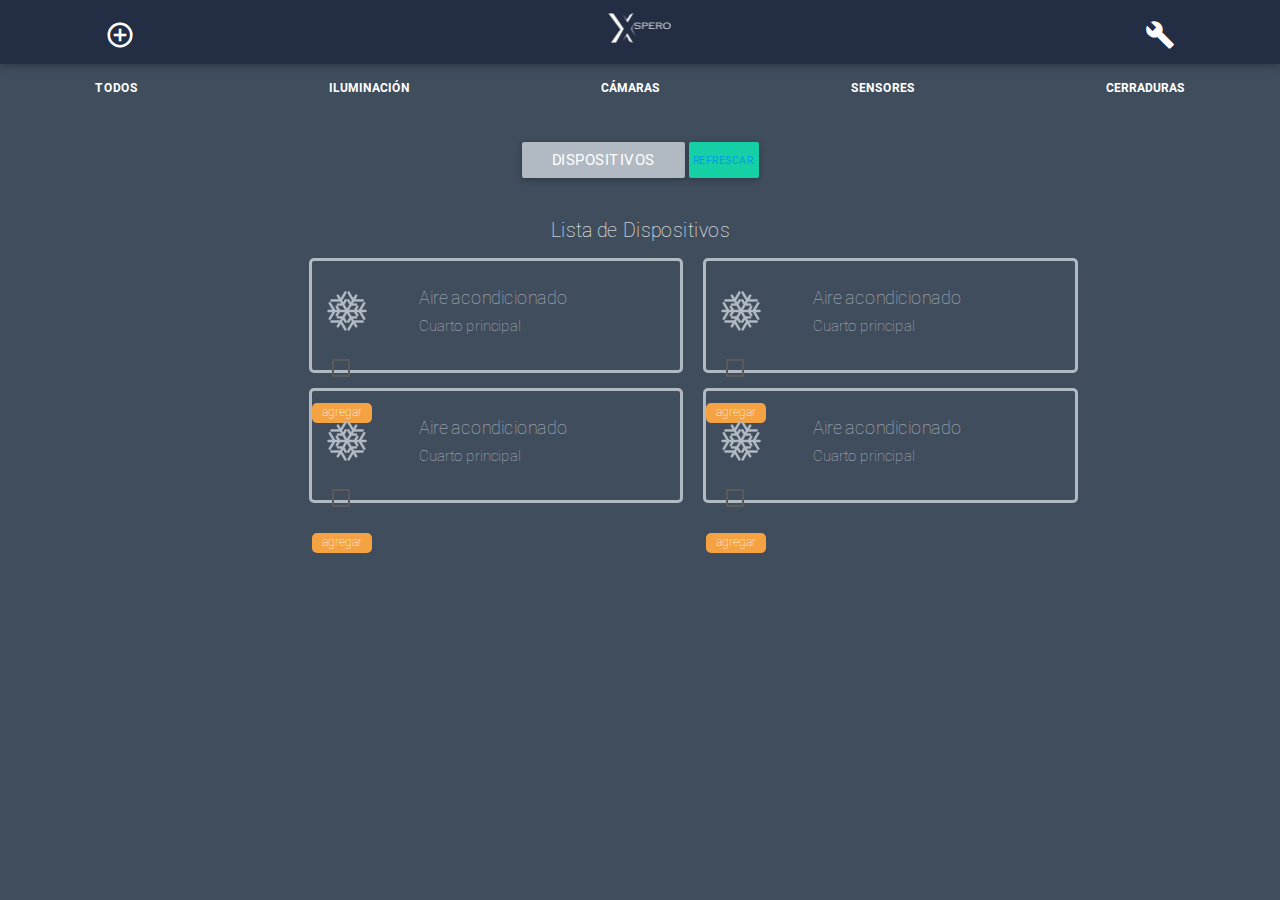
==== agregar.html @ 1f844bd7 "modificando iconograía y demas" ====
<!DOCTYPE html>
  <html lang="es">
    <head>
      <!--Import Google Icon Font-->
      <meta charset="utf-8">
      <link href="http://fonts.googleapis.com/icon?family=Material+Icons" rel="stylesheet">
      <!--Import materialize.css-->
      <link type="text/css" rel="stylesheet" href="css/materialize.css"
        media="screen,projection"/>
      <link rel="stylesheet" href="css/experio.css">
      <title>xperio Agregar</title>

      <!--Let browser know website is optimized for mobile-->
      <meta name="viewport" content="width=device-width, initial-scale=1.0"/>
    </head>
    <body>
        <nav class="navegador">
          <div class="container">
            <div class="nav-wrapper">
              <a href="main.html" class="brand-logo center"><img src="img/logo.png" alt=""></a>
              <ul class="right ">
                <li><a class='dropdown-button adicional' href='#' data-activates='dropdown3'><i class="material-icons transparente">build</i></a></li>
                  <!-- Dropdown Structure -->
                  <ul id='dropdown3' class='dropdown-content left'>
                    <li><a href="#!">Editar perfil</a></li>
                    <li><a href="#!">activar notificaciones</a></li>
                    <li><a href="#!">Sign Out</a></li>
                    <li><a href="#!">Ayuda</a></li>
                  </ul>

              </ul>
              <ul class="left ">
                <li><a href="#"><i class="material-icons">add_circle_outline</i></a></li>

              </ul>
            </div>
          </container>
        </nav>

        <!-- el siguiente espacio es para los filtros -->
      <div id="main_filtros">
        <div class="main_filtros_items ">
          <ul class="contenedor_filtros">
            <li><a href="#">todos</a></li>
            <li><a href="#">Iluminación</a></li>
            <li><a href="#">Cámaras</a></li>
            <li><a href="#">Sensores</a></li>
            <li><a href="#">Cerraduras</a></li>
          </ul>
        </div>
      </div>

      <div class="col s12 center">
        <a class='dropdown-button btn center' href='#' data-activates='dropdown1'>Dispositivos</a>
          <!-- Dropdown Structure -->
          <ul id='dropdown1' class='dropdown-content center'>
            <li><a href="#!">Iluminación</a></li>
            <li><a href="#!">Cámaras</a></li>
            <li><a href="#!">Cerraduras</a></li>
            <li><a href="#!">Sensores</a></li>
          </ul>
          <div class="col btn btn-xperio_chico"><a href="#">refrescar</a></div>
      </div>
      <h3 class="titulo_xperio">Lista de Dispositivos</h3>

<div class="container centrar">
    <div class="row ">
                  <!-- primer dispositivo para asociar -->
                <div class=" contenedor_dispositivo col s12 m6 offset-m1 l4 offset-l2">
                    <div class="col s3 m3 l3 icono_dispositivo">
                      <img src="img/icon_aire.png" alt="">
                    </div>
                    <div class="col s6 m6 l6">
                      <h5 class="titulo_dispositivo">Aire acondicionado</h3>
                      <h6 class="area_dispositivo">Cuarto principal</h3>
                    </div>
                    <div class="col s3 m3 l3">
                      <p class="input_derecha">
                        <input  type="checkbox" id="testa" />
                        <label for="testa"></label>
                      </p>
                      <div class="rectangulo">
                        <p>agregar</p>
                      </div>
                    </div>
                    </div>
                    <!-- final del primer dispositivo para asociar -->
                    <!-- primer dispositivo para asociar -->
                  <div class=" contenedor_dispositivo col s12 m6 l4">
                      <div class="col s3 m3 l3 icono_dispositivo">
                        <img src="img/icon_aire.png" alt="">
                      </div>
                      <div class="col s6 m6 l6">
                        <h5 class="titulo_dispositivo">Aire acondicionado</h3>
                        <h6 class="area_dispositivo">Cuarto principal</h3>
                      </div>
                      <div class="col s3 m3 l3">
                        <p class="input_derecha">
                          <input  type="checkbox" id="testb" />
                          <label for="testb"></label>
                        </p>
                        <div class="rectangulo">
                          <p>agregar</p>
                        </div>
                      </div>
                      </div>
                      <!-- final del primer dispositivo para asociar -->
                      <!-- primer dispositivo para asociar -->
                    <div class=" contenedor_dispositivo col s12 m6 l4">
                        <div class="col s3 m3 l3 icono_dispositivo">
                          <img src="img/icon_aire.png" alt="">
                        </div>
                        <div class="col s6 m6 l6">
                          <h5 class="titulo_dispositivo">Aire acondicionado</h3>
                          <h6 class="area_dispositivo">Cuarto principal</h3>
                        </div>
                        <div class="col s3 m3 l3">
                          <p class="input_derecha">
                            <input  type="checkbox" id="testc" />
                            <label for="testc"></label>
                          </p>
                          <div class="rectangulo">
                            <p>agregar</p>
                          </div>
                        </div>
                        </div>
                        <!-- final del primer dispositivo para asociar -->
                        <!-- primer dispositivo para asociar -->
                      <div class=" contenedor_dispositivo col s12 m6 l4">
                          <div class="col s3 m3 l3 icono_dispositivo">
                            <img src="img/icon_aire.png" alt="">
                          </div>
                          <div class="col s6 m6 l6">
                            <h5 class="titulo_dispositivo">Aire acondicionado</h3>
                            <h6 class="area_dispositivo">Cuarto principal</h3>
                          </div>
                          <div class="col s3 m3 l3">
                            <p class="input_derecha">
                              <input  type="checkbox" id="testd" />
                              <label for="testd"></label>
                            </p>
                            <div class="rectangulo">
                              <p>agregar</p>
                            </div>
                          </div>
                          </div>
                          <!-- final del primer dispositivo para asociar -->
      </div>
    </div>
      <!--Import jQuery before materialize.js-->
      <script type="text/javascript" src="https://code.jquery.com/jquery-2.1.1.js"></script>
      <script type="text/javascript" src="js/bin/materialize.js"></script>
    </body>
  </html>
---- css/experio.css ----
body {
  background-color: #404D5D !important;
  min-height: 100%;
}

.row .col {
  padding: 0;
}

#main {
  margin-top: 8em;
  text-align: center;
}

.logo {
  width: 150px;
  padding-bottom: 2em;
}

.logo1 {
  width: 100px;
  padding-bottom: 1.5em;
  margin-top: -1em;
}

.btn-xperio {
  color: #ffffff;
  background-color: transparent;
  box-shadow: none;
  width: 150px;
  font-weight: 200;
  font-size: .8em;
  margin-bottom: 1.5em;
}

.btn-xperio:hover {
  background-color: #F43868;
  color: #ffffff;
}

.input-field label {
  color: #ffffff;
}

.input-field input[type=text]:focus + label {
  color: #ffffff;
  opacity: 0.2;
}

.input-field input[type=password]:focus + label {
  color: #ffffff;
  opacity: 0.2;
}

.nuevacontrasena {
  text-decoration: none;
  color: #ffffff;
}

nav .nav-wrapper i {
  margin-top: .5em;
}

@media (min-width: 670px) {
  nav .nav-wrapper i {
    margin-top: .1em;
  }
}

i {
  margin-top: .5em;
}

.navegador {
  background-color: #232E45;
}

.main_filtros_item {
  text-align: center;
}

.contenedor_filtros {
  text-align: center;
  margin-bottom: 3em;
  display: -webkit-box;
  display: -webkit-flex;
  display: -ms-flexbox;
  display: flex;
  -webkit-flex-flow: center;
      -ms-flex-flow: center;
          flex-flow: center;
  margin-top: 1em;
  padding: 0;
}

.contenedor_filtros li {
  display: inline-block;
  -webkit-box-flex: 1;
  -webkit-flex: auto;
      -ms-flex: auto;
          flex: auto;
  text-align: center;
}

.contenedor_filtros a {
  color: #ffffff;
  font-size: .8em;
  -webkit-box-flex: 1;
  -webkit-flex: auto;
      -ms-flex: auto;
          flex: auto;
  display: block;
  font-weight: bold;
  text-transform: uppercase;
}

.contenedor_filtros a:hover {
  background-color: #ffffff;
  color: #404D5D;
  padding: .5em 0;
}

.contenedor_filtros a:hover:active {
  background-color: #ffffff;
  color: #F43868;
}

#main_display {
  margin-left: 5%;
  margin-right: 5%;
}

.caja_display {
  background-color: #FF615E;
  box-shadow: 3px 3px 8px #000000;
  border-radius: 5px;
  height: 100px;
}

img.right1 {
  margin-top: -2.5em;
  margin-left: 10em;
}

@media (min-width: 670px) {
  img.right1 {
    margin-top: -6em !important;
    margin-left: 7.5em;
    position: absolute;
  }
}

@media (min-width: 670px) {
  .caja_display {
    height: 200px;
    width: 200px;
    margin-right: 20px;
  }
  .caja_icono {
    height: 200px !important;
  }
  .icono_display {
    margin-top: 8em !important;
  }
  .texto_caja {
    margin-top: 1em !important;
    display: inline-block;
  }
  #main_display {
    margin-left: 12%;
    margin-right: 12%;
  }
  .right1 {
    height: 30px;
  }
  .caja_config img {
    padding-left: 4em;
  }
}

.caja_icono {
  background-color: #FF615E;
  box-shadow: 3px 0 5px #404D5D;
  border-radius: 5px 0 0 5px;
  width: 25%;
  height: 100px;
  text-align: center;
  vertical-align: middle;
}

.icono_display {
  height: 50px;
  margin-top: 1.5em;
}

.texto_caja {
  color: #ffffff;
  font-weight: 200;
}

.texto_caja {
  font-size: 1.5em;
  margin-top: .4em;
  margin-left: .3em;
}

.texto_caja1 {
  font-size: .9em;
  color: #ffffff;
  font-weight: 200;
  margin-top: -.8em;
  margin-left: .5em;
}

.boton_display {
  background-color: #ffffff;
  width: 60px;
  height: 25px;
  position: absolute;
  left: 14em;
  margin-top: 4.3em;
  border-radius: 5px;
  display: block;
  box-shadow: inset 0 0 5px #404D5D;
}

.caja_config {
  margin-top: -2.5em;
}

.caja_config img {
  height: 20px;
}

.boton_manual {
  margin-top: 3.5em;
  margin-left: 3.5em;
}

.manejador {
  text-align: right;
  margin-top: .5em;
}

.switch label input[type=checkbox]:checked + .lever {
  background-color: #50E3C2;
}

label {
  color: #ffffff;
}

.switch label .lever {
  background-color: #ffffff;
}

.switch label input[type=checkbox]:checked + .lever:after {
  background-color: #50E3C2;
}

.titulo_restablecer {
  font-size: 1.2em;
  color: #ffffff;
  font-weight: 200;
}

.btn-xperio_chico {
  background-color: #15d0a5;
  color: #ffffff;
  width: 70px;
  font-size: .7em;
  text-align: center;
  padding-left: 4px;
}

#main_dispositivos {
  margin-top: 1.5em;
}

.dropdown-button {
  background-color: #B1B9C2 !important;
}

.titulo_xperio {
  font-size: 1.3em;
  color: #ffffff;
  text-align: center;
  padding-top: 1em;
  font-weight: 200;
}

.contenedor_dispositivo {
  border: 3px solid #B1B9C2;
  height: 80px;
  border-radius: 5px;
  margin-bottom: 1em;
  margin-left: 10px;
  margin-right: 10px;
}

@media (min-width: 670px) {
  .contenedor_dispositivo {
    margin-left: 20px;
    margin-right: 20px;
    height: 115px;
  }
  .rectangulo {
    margin-top: 10px;
  }
  .centrar {
    margin-left: 25%;
  }
}

@media (min-width: 670px) {
  .center_asociar {
    margin-left: 17.5%;
  }
}

.icono_dispositivo {
  margin-left: 1em !important;
  margin-top: 1em;
}

@media (min-width: 670px) {
  .icono_dispositivo {
    margin-top: 2em;
  }
}

.titulo_dispositivo {
  color: #B1B9C2;
  font-size: 1.2em;
  font-weight: 200;
}

@media (min-width: 670px) {
  .titulo_dispositivo {
    margin-top: 1.5em;
  }
}

.area_dispositivo {
  color: #B1B9C2;
  font-weight: 200;
}

.rectangulo {
  background-color: #f5a342;
  border-radius: 5px;
  height: 20px;
  width: 60px !important;
  margin-top: -1em;
  text-align: center;
}

.rectangulo:hover {
  width: 55px;
  height: 18px;
}

@media (min-width: 768px) {
  .rectangulo {
    margin-top: 1em;
  }
}

.auto_manual {
  margin-top: -2em;
  color: #ffffff;
  font-size: .8em;
  font-weight: 200;
}

.rectangulo p {
  color: #ffffff;
  font-weight: 200;
  font-size: .8em;
  margin-top: .1em;
}

.input_derecha {
  padding-left: 20px;
  margin-top: 5px;
}

@media (min-width: 670px) {
  .input_derecha {
    margin-top: 1.1em;
  }
}

.texto_input {
  margin-top: 10px;
  margin-left: 10em;
}

@media (min-width: 768px) {
  .texto_input {
    margin-left: 4em;
    margin-top: 20px;
  }
  .texto_caja1 {
    width: 100px;
  }
}

.titulo_dispositivo_principal {
  color: #ffffff;
  font-size: 1.8em;
  font-weight: 300;
}

.icono_dispositivo_asociar {
  border: 2px solid #ffffff;
  height: 100px;
}

.cuerpo_titulo {
  font-size: 1.3em;
  color: #ffffff;
  font-weight: 200;
  text-align: left;
  margin-left: .8em;
}

.cuerpo_subtitulo {
  font-size: 1em;
  color: #ffffff;
  font-weight: 200;
  text-align: left;
  margin-left: 1em;
}

.cuerpo_dispositivo_asociar {
  border: 2px solid #ffffff;
  height: 100px;
}

.alinear_bloque {
  margin-left: 20%;
}

.subir {
  margin-top: -3.5em;
}

.adicional {
  background-color: transparent !important;
}

.derecha {
  margin-left: 45px;
  margin-top: 15px;
  background-color: transparent !important;
}

.agregar_dispositivo {
  margin-left: 3%;
  margin-right: 3%;
  margin-top: 2em;
  height: 100px;
  border: 3px dashed #ffffff;
  opacity: .5;
  border-radius: 10px;
  display: -webkit-box;
  display: -webkit-flex;
  display: -ms-flexbox;
  display: flex;
}

@media (min-width: 670px) {
  .agregar_dispositivo {
    margin: 0;
    display: inline-block;
    height: 210px;
    margin-top: 1em;
  }
}

.icono_agregar {
  -webkit-box-flex: 1;
  -webkit-flex: auto;
      -ms-flex: auto;
          flex: auto;
  opacity: .5;
  margin-left: 1em;
  margin-top: 1.1em;
  color: #ffffff;
  font-size: 2em;
}

.texto_agregar_dispositivo {
  font-size: 1.2em;
  margin-top: -1.7em;
  margin-left: 4em;
  color: #ffffff;
  opacity: .5;
}

@media (min-width: 670px) {
  .icono_agregar {
    margin-left: .5em;
    margin-top: 3em;
  }
  .texto_agregar_dispositivo {
    margin-left: 2.5em;
  }
}

footer {
  background-color: #232E45;
  width: 100%;
  height: 60px;
}

.contenedor_variable {
  width: auto;
  height: 120px;
  background-color: red;
  border-radius: 10px;
  box-shadow: 0px 0 4px #232E45;
  display: -webkit-box;
  display: -webkit-flex;
  display: -ms-flexbox;
  display: flex;
  padding: 0;
  margin: 10px;
}

@media (min-width: 670px) {
  .contenedor_variable {
    height: 220px;
  }
}

.content_icon {
  height: 100%;
  background-color: green;
  width: 100%;
  border-radius: 10px 0 0 10px;
  box-shadow: 3px 0 4px #404D5D;
  text-align: left;
  padding: 0 !important;
  -webkit-align-self: flex-start;
      -ms-flex-item-align: start;
          align-self: flex-start;
  text-align: center;
  display: -webkit-box;
  display: -webkit-flex;
  display: -ms-flexbox;
  display: flex;
  -webkit-box-pack: center;
  -webkit-justify-content: center;
      -ms-flex-pack: center;
          justify-content: center;
  -webkit-box-align: center;
  -webkit-align-items: center;
      -ms-flex-align: center;
          align-items: center;
}

.tamano_logo {
  height: 50px;
}

.testo {
  margin-left: .8rem;
  color: #ffffff;
  font-weight: 200;
}

@media (min-width: 670px) {
  .mayor {
    padding-top: 2.5em;
  }
}

.mayor {
  font-size: 1.2em;
  font-weight: 400;
  line-height: 1.3em;
  margin-bottom: 0;
  margin-top: .5em;
  text-transform: uppercase;
}

.menor {
  font-size: .9em;
  margin-top: .2em;
}

.content_herra {
  display: -webkit-box;
  display: -webkit-flex;
  display: -ms-flexbox;
  display: flex;
  -webkit-box-pack: justify;
  -webkit-justify-content: space-between;
      -ms-flex-pack: justify;
          justify-content: space-between;
}

.icon_herra {
  height: 30px;
  margin-top: 1em;
  -webkit-align-content: center;
      -ms-flex-line-pack: center;
          align-content: center;
  -webkit-align-self: flex-start;
      -ms-flex-item-align: start;
          align-self: flex-start;
}

@media (max-width: 480px) {
  .icon_herra {
    margin-left: 3em;
  }
  .abajo1 {
    margin-left: -1em;
  }
}

.none {
  background-color: transparent !important;
}

.abajo1 {
  display: -webkit-box;
  display: -webkit-flex;
  display: -ms-flexbox;
  display: flex;
  -webkit-box-align: end;
  -webkit-align-items: flex-end;
      -ms-flex-align: end;
          align-items: flex-end;
  -webkit-align-content: center;
      -ms-flex-line-pack: center;
          align-content: center;
  -webkit-box-pack: end;
  -webkit-justify-content: flex-end;
      -ms-flex-pack: end;
          justify-content: flex-end;
  margin-bottom: 1em;
  margin-left: -1em;
}

.indicador_presencia {
  height: 20px;
  width: 50px;
  border-radius: 20px;
  background-color: #27f99a;
  margin-left: 3em;
  box-shadow: 0 0 3px #404D5D;
}

.foco {
  background-color: #FF615E;
}

.content_icon .foco {
  background-color: #FF615E;
}

.temperatura {
  background-color: #3FC6F5;
}

.content_icon .temperatura {
  background-color: #3FC6F5;
}

.input {
  font-size: 1.8em;
  margin-top: -10px;
}

.input1 {
  font-size: 1.8em;
  margin-left: 2.5em;
}

.aire_acondicionado {
  background-color: #FDBF00;
}

.content_icon .aire_acondicionado {
  background-color: #FDBF00;
}

.dimerc {
  background-color: #F92E53;
}

.content_icon .dimerc {
  background-color: #F92E53;
}

.dimerc-color {
  margin-left: 1em;
  margin-top: 2em;
}

@media (max-width: 670px) {
  .dimerc-color {
    margin-top: 0;
  }
}

.camara1 {
  background-color: #0CC9B3;
}

.content_icon .camara1 {
  background-color: #0CC9B3;
}

.tamano_logo_camara1 {
  height: 30px;
  margin-top: 3em;
}

@media (min-width: 670px) {
  .tamano_logo_camara1 {
    height: 40px;
    margin-top: 3em;
  }
}

.movimiento1 {
  background-color: #14A9DE;
}

.content_icon .movimiento1 {
  background-color: #14A9DE;
}

.humo1 {
  background-color: #53A4EB;
}

.content_icon .humo1 {
  background-color: #53A4EB;
}

.tamano_logo_humo1 {
  height: 30px;
  margin-top: 3em;
}

@media (min-width: 670px) {
  .tamano_logo_humo1 {
    height: 40px;
    margin-top: 3em;
  }
}

.humedad1 {
  background-color: #0C59B4;
}

.content_icon .humedad1 {
  background-color: #0C59B4;
}

.cerradura1 {
  background-color: #BD10E0;
}

.content_icon .ceradura1 {
  background-color: #BD10E0;
}

.electrovalvula1 {
  background-color: #9B9B9B;
}

.content_icon .electrovalvula1 {
  background-color: #9B9B9B;
}

.tamano_logo_electrovalvula1 {
  height: 30px;
  margin-top: 3em;
}

@media (min-width: 670px) {
  .tamano_logo_electrovalvula1 {
    height: 40px;
    margin-top: 3em;
  }
}

.cerradura2 {
  background-color: #0BBF38;
}

.content_icon .cerradura2 {
  background-color: #0BBF38;
}

.persiana1 {
  background-color: #D0021B;
}

.content_icon .persiana1 {
  background-color: #D0021B;
}

.cortina1 {
  background-color: #EB1558;
}

.content_icon .cortina1 {
  background-color: #EB1558;
}

.tamano_logo_cortina1 {
  height: 30px;
  margin-top: 3em;
}

@media (min-width: 670px) {
  .tamano_logo_cortina1 {
    height: 40px;
    margin-top: 3em;
  }
}

.sirena1 {
  background-color: #9C920E;
}

.content_icon .sirena1 {
  background-color: #9C920E;
}

.iluminacion {
  background-color: #2A788B;
}

.content_icon .iluminacion {
  background-color: #2A788B;
}

.tomacorriente {
  background-color: #8B0377;
}

.content_icon .tomacorriente {
  background-color: #8B0377;
}

.ventilador {
  background-color: #afbd0a;
}

.content_icon .ventilador {
  background-color: #afbd0a;
}

.lamparahalo {
  background-color: #F58323;
}

.content_icon .lamparahalo {
  background-color: #F58323;
}

.bomba {
  background-color: #1580d9;
}

.content_icon .bomba {
  background-color: #1580d9;
}

.lampara-rgb {
  background-color: #bc60e7;
}

.content_icon .lampara-rgb {
  background-color: #bc60e7;
}

.arriba_cuadro {
  height: 25px;
  width: 25px;
  border-radius: 5px;
  background-color: #fff;
  display: -webkit-box;
  display: -webkit-flex;
  display: -ms-flexbox;
  display: flex;
  -webkit-box-pack: center;
  -webkit-justify-content: center;
      -ms-flex-pack: center;
          justify-content: center;
  -webkit-box-align: center;
  -webkit-align-items: center;
      -ms-flex-align: center;
          align-items: center;
  margin-left: 30px;
  margin-bottom: 5px;
}

.arriba_cuadro:active {
  background-color: #bded41;
  box-shadow: 0 0 3px #404D5D;
}

.icono-chico {
  -webkit-box-align: center;
  -webkit-align-items: center;
      -ms-flex-align: center;
          align-items: center;
  height: 12px;
  width: 18px;
}

@media (min-width: 670px) {
  .derecha_maximo {
    margin-left: 15%;
  }
}
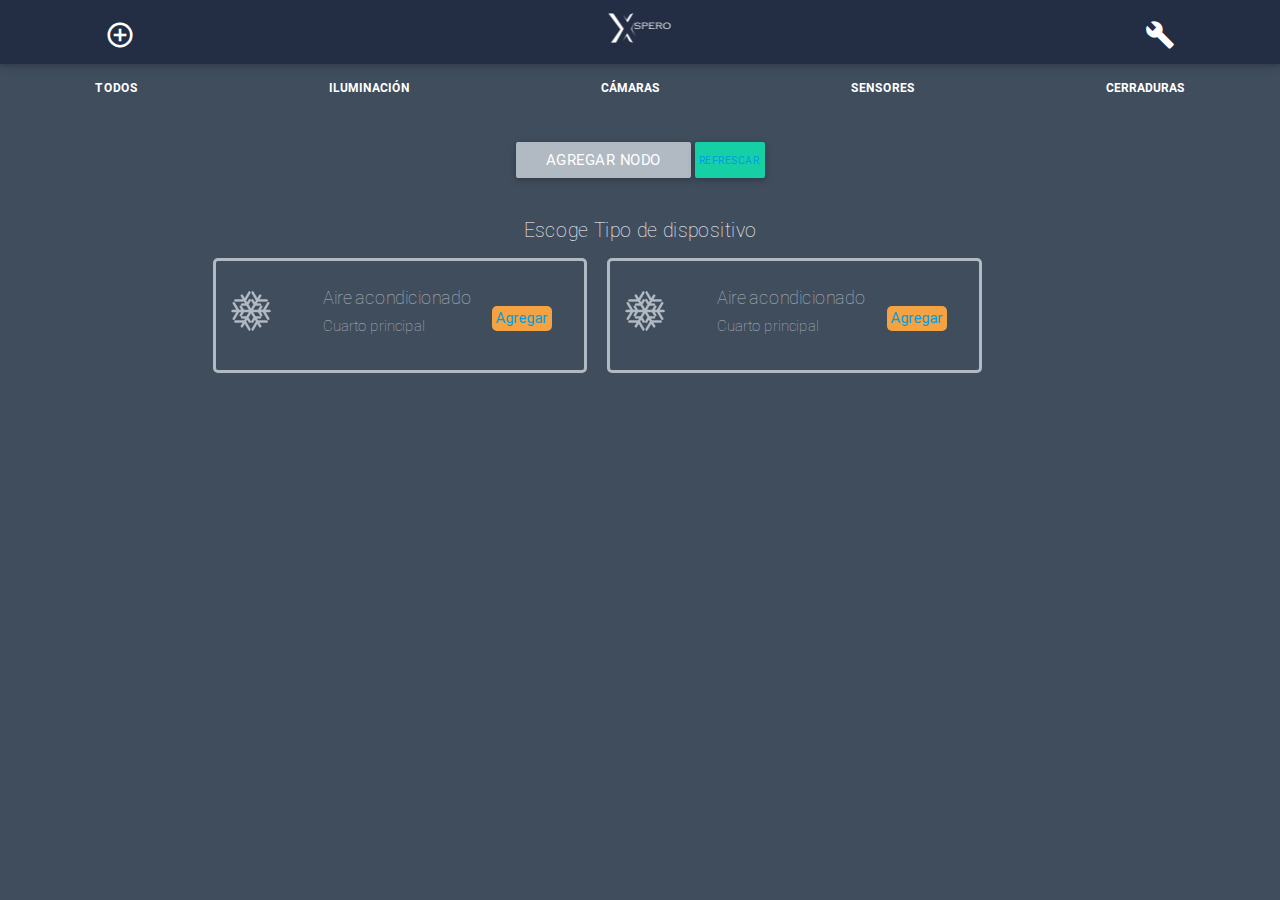
==== commit 63e328b7: "terminando pop pu" ====
--- a/agregar.html
+++ b/agregar.html
@@ -52,7 +52,7 @@
       </div>
 
       <div class="col s12 center">
-        <a class='dropdown-button btn center' href='#' data-activates='dropdown1'>Dispositivos</a>
+        <a class='dropdown-button btn center' href='#' data-activates='dropdown1'>Agregar nodo</a>
           <!-- Dropdown Structure -->
           <ul id='dropdown1' class='dropdown-content center'>
             <li><a href="#!">Iluminación</a></li>
@@ -62,94 +62,110 @@
           </ul>
           <div class="col btn btn-xperio_chico"><a href="#">refrescar</a></div>
       </div>
-      <h3 class="titulo_xperio">Lista de Dispositivos</h3>
+      <!-- <h3 class="titulo_xperio">Lista de Dispositivos</h3> -->
 
-<div class="container centrar">
-    <div class="row ">
+      <!-- <div class="col s12 m12 l12 alinear_bloque ">
+        <h3 class="titulo_dispositivo_principal">Dispositivo Padre</h3>
+      </div>
+      <div class="container">
+      <div class="row ">
+        <div class="col s12 m6 l6 centrar_dispositivo">
+          <div class="col s3 m3 l3 icono_dispositivo_asociar">
+            <img src="img/icon_cerradura.png">
+          </div>
+          <div class="col s7 m7 l7 cuerpo_dispositivo_asociar">
+            <h5 class="cuerpo_titulo">Nombre dispositivo padre</h5>
+            <h5 class="cuerpo_subtitulo">Ubicación dispositivo padre</h5>
+          </div>
+        </div>
+        </div>
+      </div> -->
+
+      <h3 class="titulo_xperio">Escoge Tipo de dispositivo</h3>
+      <div class="container center_asociar">
+      <div class="row ">
+
                   <!-- primer dispositivo para asociar -->
-                <div class=" contenedor_dispositivo col s12 m6 offset-m1 l4 offset-l2">
-                    <div class="col s3 m3 l3 icono_dispositivo">
-                      <img src="img/icon_aire.png" alt="">
-                    </div>
-                    <div class="col s6 m6 l6">
-                      <h5 class="titulo_dispositivo">Aire acondicionado</h3>
-                      <h6 class="area_dispositivo">Cuarto principal</h3>
-                    </div>
-                    <div class="col s3 m3 l3">
-                      <p class="input_derecha">
-                        <input  type="checkbox" id="testa" />
-                        <label for="testa"></label>
-                      </p>
-                      <div class="rectangulo">
-                        <p>agregar</p>
-                      </div>
-                    </div>
-                    </div>
-                    <!-- final del primer dispositivo para asociar -->
-                    <!-- primer dispositivo para asociar -->
-                  <div class=" contenedor_dispositivo col s12 m6 l4">
+                  <div class="col s12 m5 l4  contenedor_dispositivo ">
                       <div class="col s3 m3 l3 icono_dispositivo">
                         <img src="img/icon_aire.png" alt="">
                       </div>
-                      <div class="col s6 m6 l6">
+                      <div class="col s5 m5 l5">
                         <h5 class="titulo_dispositivo">Aire acondicionado</h3>
                         <h6 class="area_dispositivo">Cuarto principal</h3>
                       </div>
-                      <div class="col s3 m3 l3">
-                        <p class="input_derecha">
-                          <input  type="checkbox" id="testb" />
-                          <label for="testb"></label>
-                        </p>
-                        <div class="rectangulo">
-                          <p>agregar</p>
+                      <div class="col s3 m3 l3 right">
+                        <div class="rectangulo1">
+                          <a class="modal-trigger waves-effect" href="#modal1">Agregar</a>
                         </div>
                       </div>
+                      <!-- Modal Structure -->
+                      <div id="modal1" class="modal modal-fixed-footer col s10 m6 l6 center">
+                        <div class="modal-content">
+                            <div class="row">
+                             <div class="input-field col s10 m10 l10">
+                               <input placeholder="Nombre de dispositivo" id="first_name" type="text" class="validate">
+                               <label for="first_name">Nombre de Dispositivo</label>
+                             </div>
+                             <br>
+                             <div class="input-field col s10 m10 l10">
+                               <input placeholder="Ubicación" id="first_name" type="text" class="validate">
+                               <label for="first_name">Nombre de Dispositivo</label>
+                             </div>
+                           </div>
+                        <div class="modal-footer">
+                          <a href="#!" class="modal-action modal-close waves-effect waves-green btn-flat ">Agregar</a>
+                        </div>
                       </div>
-                      <!-- final del primer dispositivo para asociar -->
-                      <!-- primer dispositivo para asociar -->
-                    <div class=" contenedor_dispositivo col s12 m6 l4">
+                  </div>
+              </div>
+                    <!-- final del primer dispositivo para asociar -->
+                    <!-- primer dispositivo para asociar -->
+                    <div class="col s12 m5 l4  contenedor_dispositivo ">
                         <div class="col s3 m3 l3 icono_dispositivo">
                           <img src="img/icon_aire.png" alt="">
                         </div>
-                        <div class="col s6 m6 l6">
+                        <div class="col s5 m5 l5">
                           <h5 class="titulo_dispositivo">Aire acondicionado</h3>
                           <h6 class="area_dispositivo">Cuarto principal</h3>
                         </div>
-                        <div class="col s3 m3 l3">
-                          <p class="input_derecha">
-                            <input  type="checkbox" id="testc" />
-                            <label for="testc"></label>
-                          </p>
-                          <div class="rectangulo">
-                            <p>agregar</p>
+                        <div class="col s3 m3 l3 right">
+                          <div class="rectangulo1">
+                            <a class="modal-trigger waves-effect" href="#modal1">Agregar</a>
                           </div>
                         </div>
+                        <!-- Modal Structure -->
+                        <div id="modal2" class="modal modal-fixed-footer col s10 m6 l6 center">
+                          <div class="modal-content">
+                              <div class="row">
+                               <div class="input-field col s10 m10 l10">
+                                 <input placeholder="Nombre de dispositivo" id="first_name" type="text" class="validate">
+                                 <label for="first_name">Nombre de Dispositivo</label>
+                               </div>
+                               <br>
+                               <div class="input-field col s10 m10 l10">
+                                 <input placeholder="Ubicación" id="first_name" type="text" class="validate">
+                                 <label for="first_name">Nombre de Dispositivo</label>
+                               </div>
+                             </div>
+                          <div class="modal-footer">
+                            <a href="#!" class="modal-action modal-close waves-effect waves-green btn-flat ">Agregar</a>
+                          </div>
                         </div>
-                        <!-- final del primer dispositivo para asociar -->
-                        <!-- primer dispositivo para asociar -->
-                      <div class=" contenedor_dispositivo col s12 m6 l4">
-                          <div class="col s3 m3 l3 icono_dispositivo">
-                            <img src="img/icon_aire.png" alt="">
-                          </div>
-                          <div class="col s6 m6 l6">
-                            <h5 class="titulo_dispositivo">Aire acondicionado</h3>
-                            <h6 class="area_dispositivo">Cuarto principal</h3>
-                          </div>
-                          <div class="col s3 m3 l3">
-                            <p class="input_derecha">
-                              <input  type="checkbox" id="testd" />
-                              <label for="testd"></label>
-                            </p>
-                            <div class="rectangulo">
-                              <p>agregar</p>
-                            </div>
-                          </div>
-                          </div>
-                          <!-- final del primer dispositivo para asociar -->
-      </div>
+                    </div>
+                  </div>
+                      <!-- final del primer dispositivo para asociar -->
+
     </div>
+  </div>
       <!--Import jQuery before materialize.js-->
       <script type="text/javascript" src="https://code.jquery.com/jquery-2.1.1.js"></script>
       <script type="text/javascript" src="js/bin/materialize.js"></script>
+      <script>
+        $(document).ready(function(){
+            // the "href" attribute of .modal-trigger must specify the modal ID that wants to be triggered
+          $('.modal-trigger').leanModal();
+        });
+      </script>
     </body>
   </html>
--- a/css/experio.css
+++ b/css/experio.css
@@ -360,9 +360,22 @@
   height: 18px;
 }
 
+.rectangulo1 {
+  background-color: #f5a342;
+  margin-top: 2em !important;
+  border-radius: 5px;
+  color: #ffffff;
+  height: 20px;
+  width: 60px !important;
+  margin-top: -1em;
+  text-align: center;
+  width: 65px;
+  height: 25px;
+}
+
 @media (min-width: 768px) {
-  .rectangulo {
-    margin-top: 1em;
+  .rectangulo1 {
+    margin-top: 3em !important;
   }
 }
 
@@ -415,6 +428,26 @@
 .icono_dispositivo_asociar {
   border: 2px solid #ffffff;
   height: 100px;
+  display: -webkit-box;
+  display: -webkit-flex;
+  display: -ms-flexbox;
+  display: flex;
+  -webkit-box-pack: center;
+  -webkit-justify-content: center;
+      -ms-flex-pack: center;
+          justify-content: center;
+  -webkit-box-align: center;
+  -webkit-align-items: center;
+      -ms-flex-align: center;
+          align-items: center;
+}
+
+.icono_dispositivo_asociar img {
+  display: -webkit-box;
+  display: -webkit-flex;
+  display: -ms-flexbox;
+  display: flex;
+  height: 55px;
 }
 
 .cuerpo_titulo {
@@ -431,6 +464,16 @@
   font-weight: 200;
   text-align: left;
   margin-left: 1em;
+}
+
+.centrar_dispositivo {
+  margin-left: 10% !important;
+}
+
+@media (min-width: 670px) {
+  .centrar_dispositivo {
+    margin-left: 30% !important;
+  }
 }
 
 .cuerpo_dispositivo_asociar {
@@ -439,7 +482,7 @@
 }
 
 .alinear_bloque {
-  margin-left: 20%;
+  text-align: center;
 }
 
 .subir {
